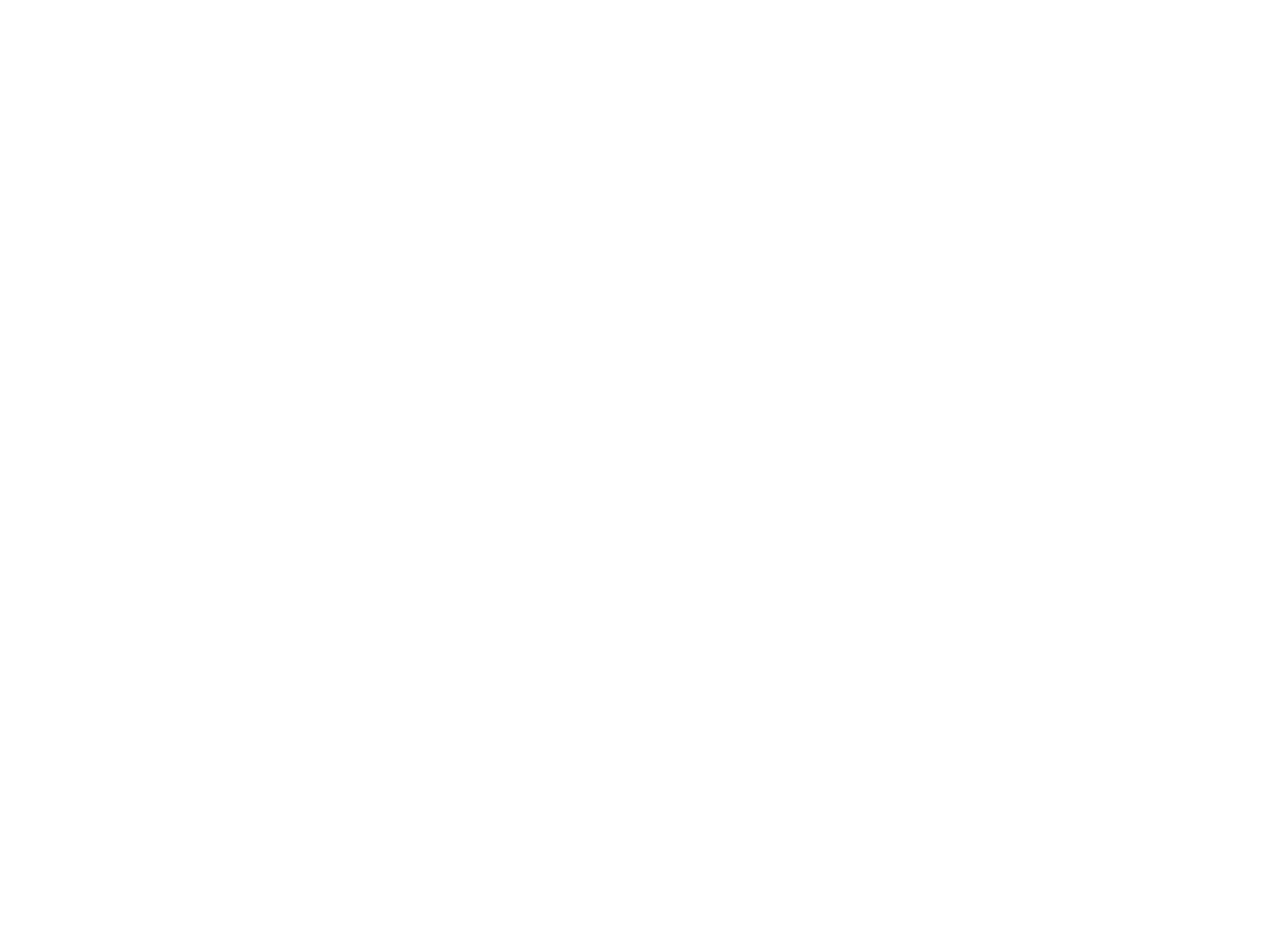
==== src/web_content/vpn_status.html @ 7eeba563 "#2: Add webpages to display connection of VPN" ====
<!DOCTYPE html>
<html lang="en">
<head>
    <meta charset="UTF-8">
    <meta name="viewport" content="width=device-width, initial-scale=1.0">
    <title>VPN Status</title>
    <link rel="stylesheet" href="styles2.css">
    <link rel="stylesheet" href="https://fonts.googleapis.com/icon?family=Material+Icons">
</head>
<body>
    <div class="container">
        <i class="material-icons vpn-icon">public</i>
        <h1>Connected to VPN successfully</h1>
        <p>Your connection to the VPN is secure.</p>
    </div>
</body>
</html>
---- src/web_content/styles2.css ----
body {
  font-family: Arial, sans-serif;
  text-align: center;
  color: #fff;
  margin: 0;
  padding: 0;
  background-image: url('https://www.google.com/url?sa=i&url=https%3A%2F%2Fwww.pexels.com%2Fsearch%2Fgradient%2F&psig=AOvVaw3Jg0b787mdRrf3yUcp44c8&ust=1714641487520000&source=images&cd=vfe&opi=89978449&ved=0CBIQjRxqFwoTCPCy07-P7IUDFQAAAAAdAAAAABAR');
  background-size: cover;
  background-position: center;
}

.container {
  display: flex;
  flex-direction: column;
  align-items: center;
  justify-content: center;
  height: 100vh;
  padding: 20px;
}

h1 {
  font-size: 36px;
  margin-top: 16px;
}

p {
  font-size: 18px;
  margin-top: 8px;
  line-height: 1.5;
}

.vpn-icon {
  font-size: 100px !important;
}
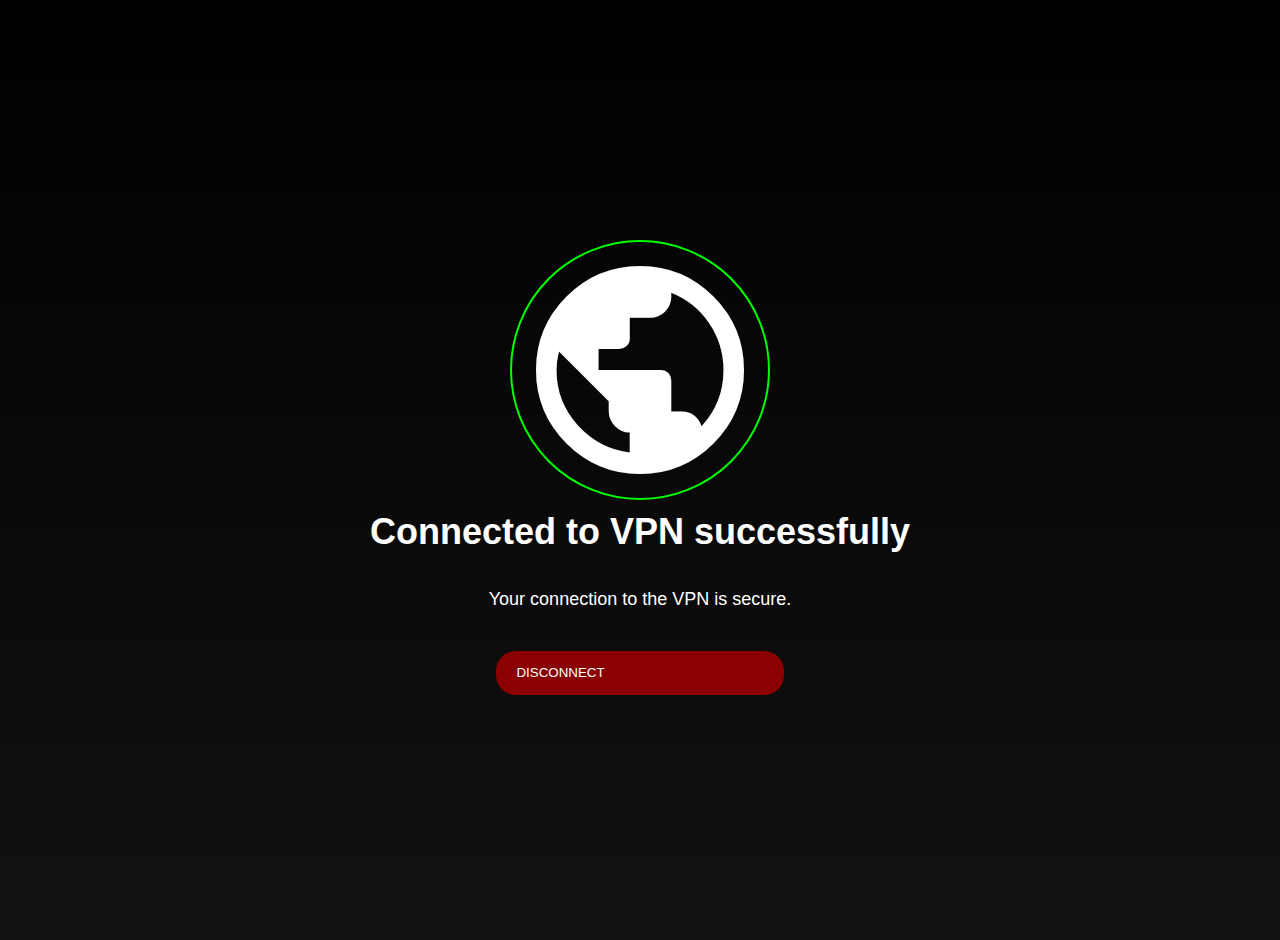
==== commit ec44b49a: "#7: Update new features" ====
--- a/src/web_content/vpn_status.html
+++ b/src/web_content/vpn_status.html
@@ -12,6 +12,16 @@
         <i class="material-icons vpn-icon">public</i>
         <h1>Connected to VPN successfully</h1>
         <p>Your connection to the VPN is secure.</p>
+        <button class="disconnect-button" onclick="disconnectVPN()">
+            <span>DISCONNECT</span>
+            <i class="material-icons">logout</i>
+        </button>
     </div>
+
+    <script>
+        function disconnectVPN() {
+            window.location.href = "index.html";
+        }
+    </script>
 </body>
 </html>
--- a/src/web_content/styles2.css
+++ b/src/web_content/styles2.css
@@ -4,9 +4,8 @@
   color: #fff;
   margin: 0;
   padding: 0;
-  background-image: url('https://www.google.com/url?sa=i&url=https%3A%2F%2Fwww.pexels.com%2Fsearch%2Fgradient%2F&psig=AOvVaw3Jg0b787mdRrf3yUcp44c8&ust=1714641487520000&source=images&cd=vfe&opi=89978449&ved=0CBIQjRxqFwoTCPCy07-P7IUDFQAAAAAdAAAAABAR');
-  background-size: cover;
-  background-position: center;
+  background: linear-gradient(to bottom, #000000, #121212);
+  overflow: hidden; /* Restrict scrolling */
 }
 
 .container {
@@ -30,5 +29,58 @@
 }
 
 .vpn-icon {
-  font-size: 100px !important;
+  font-size: 250px !important;
+  position: relative;
 }
+
+.vpn-icon::after {
+  content: '';
+  position: absolute;
+  top: -5px;
+  left: -5px;
+  right: -5px;
+  bottom: -5px;
+  border: 2px solid #00ff00;
+  border-radius: 50%;
+  animation: pulse 2s infinite;
+}
+
+@keyframes pulse {
+  0% {
+    transform: scale(0.8);
+    opacity: 0.7;
+  }
+  50% {
+    transform: scale(1);
+    opacity: 1;
+  }
+  100% {
+    transform: scale(0.8);
+    opacity: 0.7;
+  }
+}
+
+.disconnect-button {
+  background-color: #8B0000; /* Dark red color */
+  color: #fff;
+  border: none;
+  border-radius: 20px; /* Rounded shape */
+  padding: 10px 20px;
+  cursor: pointer;
+  transition: background-color 0.3s; /* Smooth transition */
+  display: flex; /* Use flexbox for alignment */
+  align-items: center; /* Center items vertically */
+  margin-top: 20px; /* Add margin to separate from paragraph */
+}
+
+.disconnect-button span {
+  margin-right: 10px; /* Add some space between text and icon */
+}
+
+.disconnect-button:hover {
+  background-color: #FF0000; /* Light red color on hover */
+}
+
+.disconnect-button .material-icons {
+  margin-left: 5px; /* Margin left for icon spacing */
+}
